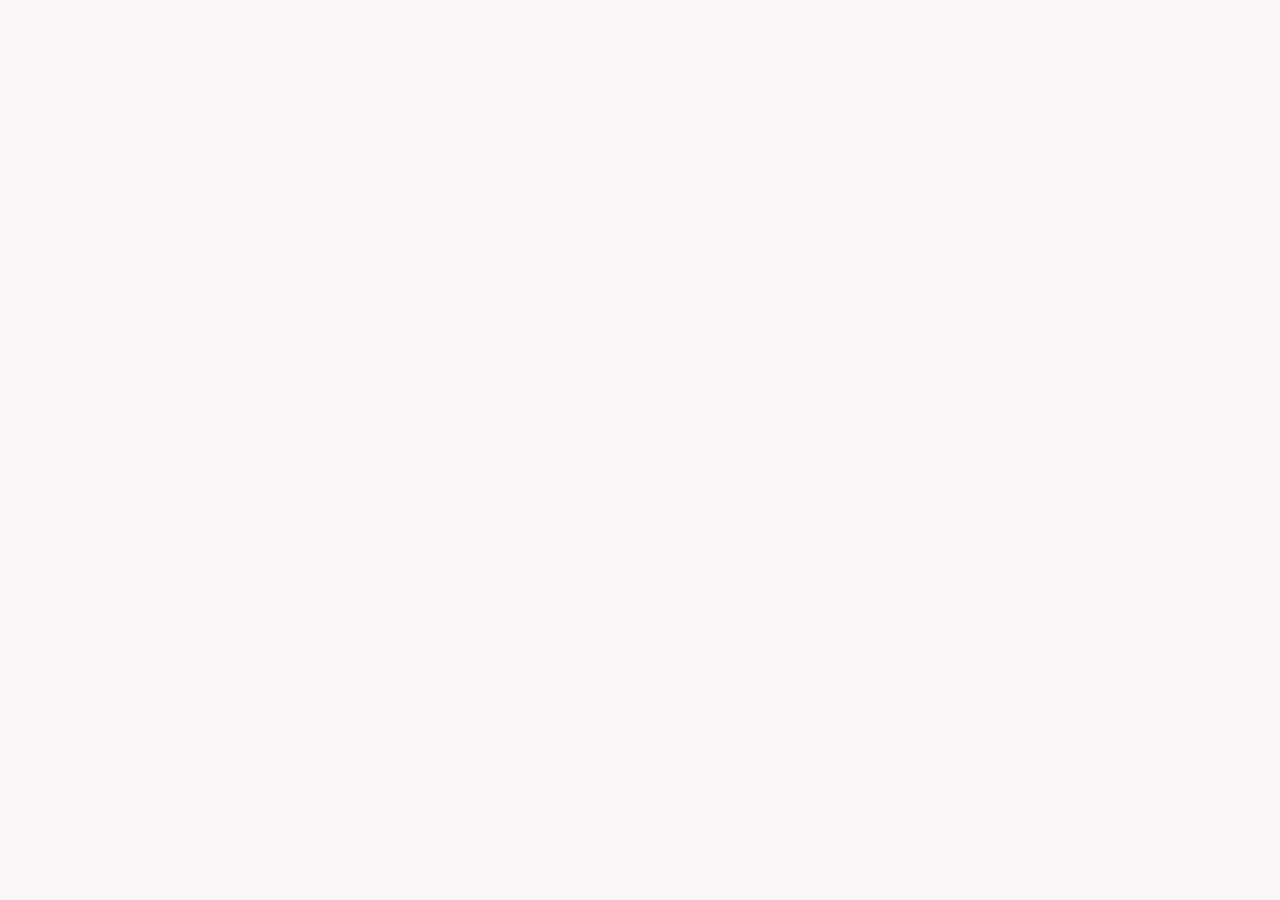
==== Login.html @ 5daf2500 "justify content changed" ====
<!DOCTYPE html>
<html lang="pt-br">
<head>
  <meta charset="UTF-8">
  <meta http-equiv="X-UA-Compatible" content="IE=edge">
  <meta name="viewport" content="width=device-width, initial-scale=1.0">
  <link rel="stylesheet" href="style.css">
  <title>Login</title>
</head>
<body>
  
</body>
</html>
---- style.css ----
/* Font links */

@import url('https://fonts.googleapis.com/css2?family=Poppins:ital,wght@0,300;0,600;0,700;1,200;1,300;1,500;1,600&display=swap');

/* reset*/
* {
  margin: 0;
  border: 0;
  box-sizing: border-box;
  font-family: 'Poppins', sans-serif;
}

body {
  background-color: rgb(249, 247, 247);
}

main {
  margin: auto;
  max-width: 1200px;


}

h1 {
  font-family: 'Poppins', sans-serif;
  font-weight: bold;
}

/*Header beggin*/

.cabeçalho {
  background: rgb(150, 02, 00);
  display: flex;
  justify-content: space-around;
  align-items: center;
  padding: 15px 8%;
}

.geral-nav {
  padding: 0, 15px;
}

#search-box {
  position: relative;


}

#searchImput {
  padding: 3px;
  margin: auto;
}

/*Page name*/
#name {
  font-size: 16px;
  color: white;
  padding: 0 25px;
  font-weight: 600;
  text-decoration: none;
}

/*Nav itens*/
.iten-nav {
  font-size: 16px;
  color: white;
  padding: 0 25px;
  font-weight: 600;
  text-decoration: none;
}


.iten-nav:hover {
  color: rgb(252, 255, 162);
  text-decoration: none;
  padding: 0 25px;
}

/*Buttons*/


button {
  font-size: 16px;
  font-weight: 600;
  background-color: #ffb400;
  border-radius: 10px;
  padding: 0px 15px;
}

button:hover {
  font-weight: 600;
  background-color: #f8cd6a;
}

/*Posters sections*/

.titulos-geral {
  margin-top: 5vh;
  margin-bottom: 5vh;
  display: flex;
  justify-content: space-between;
  color: #212529;


}

.titulos-geral h1 {
  font-size: 60px;
  margin-bottom: 15px;

}

.titulos-geral p {
  font-size: 16px;
  font-weight: 500;

}

.filtro {
  align-self: flex-end;
}

.filtro label {
  font-weight: 700;

}

.anuncios-topo {
  display: flex;
  justify-content: space-between;
  gap: 15px;
  margin-bottom: 40px;


}

.anuncios-boton {
  display: flex;
  justify-content: space-between;
  gap: 15px;
  margin-bottom: 40px;

}

.anuncio-vaga {
  padding: 8px;
  margin: 5px;
  background-image: url('img/fundinnn.png');
  background-size: cover;
}

.anuncio-vaga h2 {
  font-weight: 600;
  font-size: 20px;
}

.anuncio-vaga p {
  font-size: 16px;
  text-align: center;
}

.anuncio-vaga ol {
  font-size: 16px;
}

footer {
  background-color: rgb(32, 42, 37);
  padding: 30px;
  text-align: center;
  color: white;
}

/* Footer */

footer h3 {
  font-weight: 400;
}
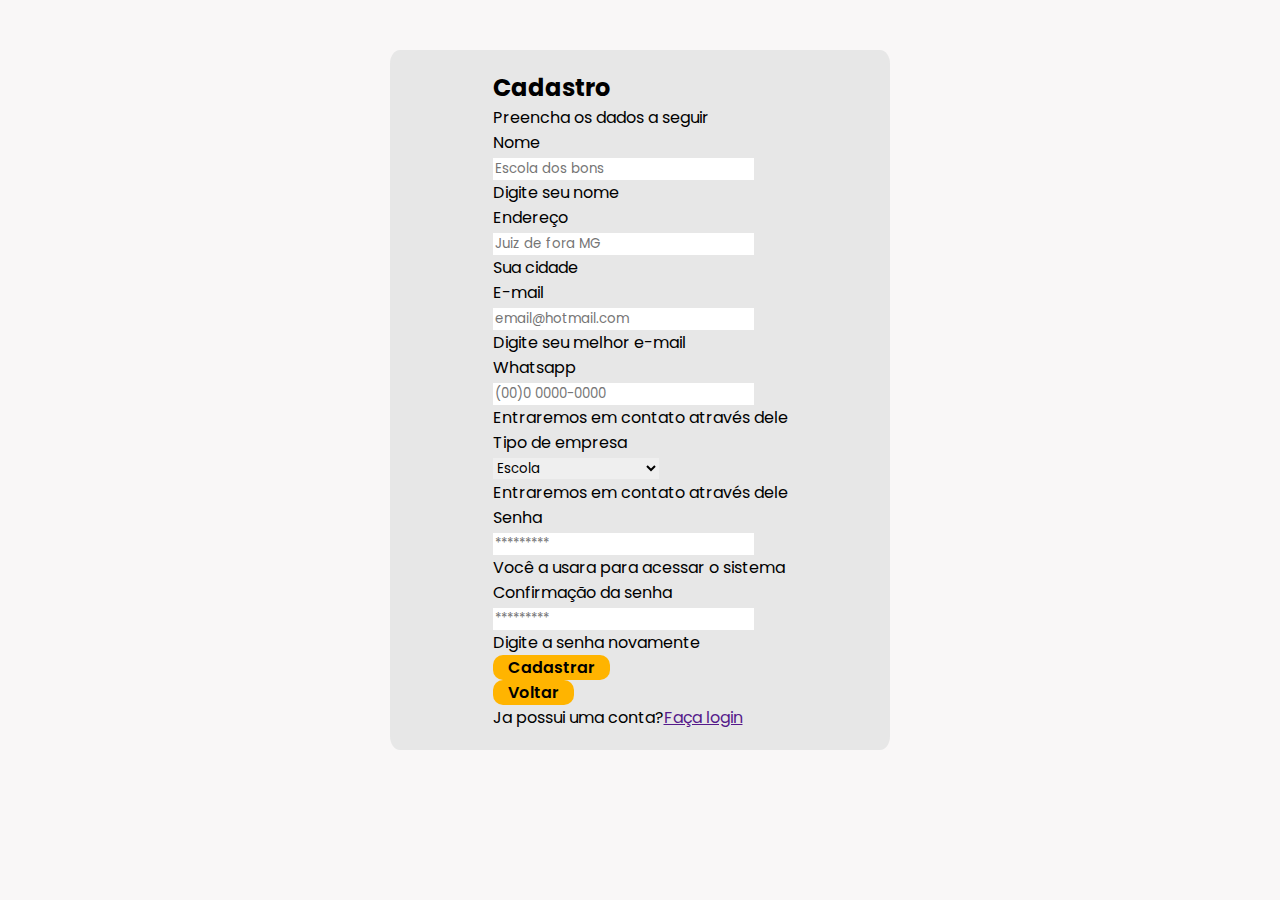
==== commit d42a6757: "some css on login page" ====
--- a/Login.html
+++ b/Login.html
@@ -8,6 +8,57 @@
   <title>Login</title>
 </head>
 <body>
+
+<div class="forms">
+
+  <form>
+    <h2>Cadastro</h2>
+    <fieldset>
+      <p>Preencha os dados a seguir</p>
+      <label>Nome</label><br>
+      <input type="text" name="nome" placeholder="Escola dos bons" id="name">
+      <p>Digite seu nome</p>
+      
+      <label>Endereço</label><br>
+      <input type="text" name="endereço" placeholder="Juiz de fora MG" id="adress">
+      <p>Sua cidade</p>
+
+      <label>E-mail</label><br>
+      <input type="email" name="email" placeholder="email@hotmail.com" id="email">
+      <p>Digite seu melhor e-mail</p>
+
+      <label>Whatsapp</label><br>
+      <input type="tel" name="telefone" pattern="\([0-9]{2}\)[0-9]{1}[0-9]{4}-[0-9]{4}" placeholder="(00)0 0000-0000" id="whatsapp">
+      <p>Entraremos em contato através dele</p>
+
+      <label>Tipo de empresa</label><br>
+      <select name="tipo" id="tipo">
+        <option value="Escola">Escola</option>
+        <option value="Empresa contratante">Empresa contratante</option>
+      </select>
+      <p>Entraremos em contato através dele</p>
+
+      <label>Senha</label><br>
+      <input type="password" name="Senha" placeholder="*********" minlength="8" id="senha1">
+      <p>Você a usara para acessar o sistema</p>
+
+      <label>Confirmação da senha</label><br>
+      <input type="password" name="Senha" placeholder="*********" minlength="8" id="senha2">
+      <p>Digite a senha novamente</p>
+
+      <div id="buttons">
+
+      <button id="register">Cadastrar</button><br>
+      <button id="back">Voltar</button>
+
+     </div>
+      <p>Ja possui uma conta?<a href="">Faça login</a></p>
+
+    
+    </fieldset>
+  </form>
+
+</div>
   
 </body>
 </html>--- a/style.css
+++ b/style.css
@@ -17,7 +17,6 @@
 main {
   margin: auto;
   max-width: 1200px;
-
 
 }
 
@@ -43,7 +42,6 @@
 #search-box {
   position: relative;
 
-
 }
 
 #searchImput {
@@ -51,8 +49,8 @@
   margin: auto;
 }
 
-/*Page name*/
-#name {
+
+#page-name {
   font-size: 16px;
   color: white;
   padding: 0 25px;
@@ -76,7 +74,7 @@
   padding: 0 25px;
 }
 
-/*Buttons*/
+/*geral Buttons*/
 
 
 button {
@@ -163,6 +161,31 @@
   font-size: 16px;
 }
 
+/* Form */
+
+.forms {
+  background-color: rgb(231, 231, 231);
+  display: flex;
+  justify-content: center;
+  margin: 50px auto;
+  flex-direction: row;
+  width: 500px;
+  height: 700px;
+  border-radius: 2%;
+  padding: 20px;
+  justify-items: left;
+
+}
+
+fieldset {
+  padding: 0;
+}
+
+
+
+
+/* Footer */
+
 footer {
   background-color: rgb(32, 42, 37);
   padding: 30px;
@@ -170,8 +193,6 @@
   color: white;
 }
 
-/* Footer */
-
 footer h3 {
   font-weight: 400;
 }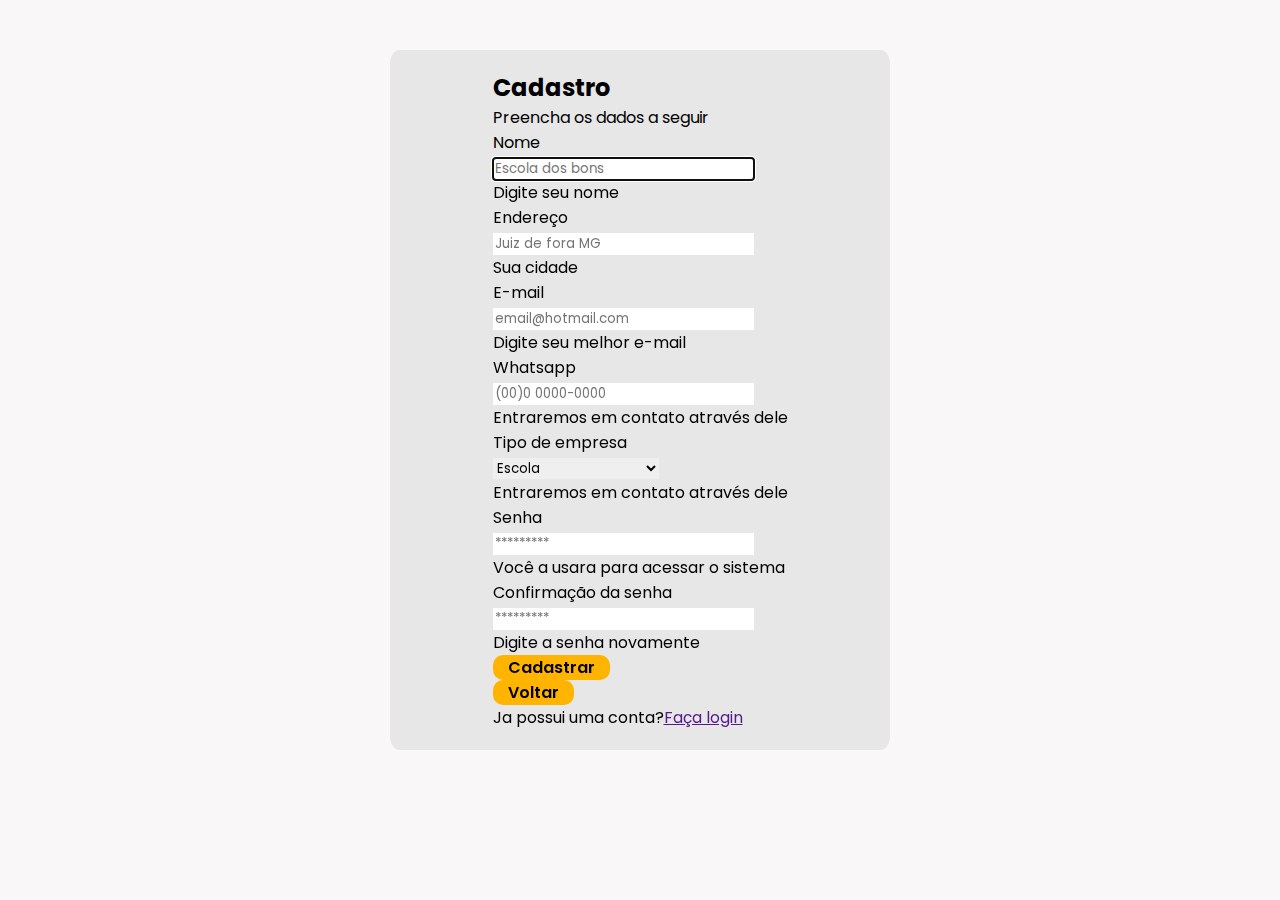
==== commit 015c33c2: "Pequenas alterações" ====
--- a/Login.html
+++ b/Login.html
@@ -15,40 +15,48 @@
     <h2>Cadastro</h2>
     <fieldset>
       <p>Preencha os dados a seguir</p>
-      <label>Nome</label><br>
-      <input type="text" name="nome" placeholder="Escola dos bons" id="name">
+      
+      <label for="name">Nome</label><br>
+      <input required type="text" name="nome" placeholder="Escola dos bons" id="name" autocomplete="cc-name" autofocus>
       <p>Digite seu nome</p>
+    
       
-      <label>Endereço</label><br>
-      <input type="text" name="endereço" placeholder="Juiz de fora MG" id="adress">
+      <label for="adress">Endereço</label><br>
+      <input type="text" name="endereço" placeholder="Juiz de fora MG" id="adress" autocomplete="address-level1">
       <p>Sua cidade</p>
+     
 
-      <label>E-mail</label><br>
-      <input type="email" name="email" placeholder="email@hotmail.com" id="email">
+      <label for="email">E-mail</label><br>
+      <input required type="email" name="email" placeholder="email@hotmail.com" id="email" autocomplete="email">
       <p>Digite seu melhor e-mail</p>
+     
 
-      <label>Whatsapp</label><br>
-      <input type="tel" name="telefone" pattern="\([0-9]{2}\)[0-9]{1}[0-9]{4}-[0-9]{4}" placeholder="(00)0 0000-0000" id="whatsapp">
+      <label for="whatsapp">Whatsapp</label><br>
+      <input required type="tel" name="telefone" pattern="\([0-9]{2}\)[0-9]{1}[0-9]{4}-[0-9]{4}" placeholder="(00)0 0000-0000" id="whatsapp" autocomplete="tel">
       <p>Entraremos em contato através dele</p>
-
-      <label>Tipo de empresa</label><br>
-      <select name="tipo" id="tipo">
+      
+      
+      <label for="tipo">Tipo de empresa</label><br>
+      <select required name="tipo" id="tipo">
         <option value="Escola">Escola</option>
         <option value="Empresa contratante">Empresa contratante</option>
       </select>
       <p>Entraremos em contato através dele</p>
 
-      <label>Senha</label><br>
-      <input type="password" name="Senha" placeholder="*********" minlength="8" id="senha1">
+
+      <label for="senha1">Senha<br>
+      <input required type="password" name="Senha" placeholder="*********" minlength="6" maxlength="10" id="senha1">
       <p>Você a usara para acessar o sistema</p>
+      
 
-      <label>Confirmação da senha</label><br>
-      <input type="password" name="Senha" placeholder="*********" minlength="8" id="senha2">
+      <label for="senha2">Confirmação da senha<br>
+      <input required type="password" name="Senha" placeholder="*********"  id="senha2" maxlength="10" minlength="6">
       <p>Digite a senha novamente</p>
+      
 
       <div id="buttons">
 
-      <button id="register">Cadastrar</button><br>
+      <button type="submit" id="register">Cadastrar</button><br>
       <button id="back">Voltar</button>
 
      </div>
@@ -59,6 +67,8 @@
   </form>
 
 </div>
+
+  <script src="./javascript.js"></script>
   
 </body>
 </html>--- a/style.css
+++ b/style.css
@@ -27,12 +27,13 @@
 
 /*Header beggin*/
 
-.cabeçalho {
+.header {
   background: rgb(150, 02, 00);
   display: flex;
   justify-content: space-around;
   align-items: center;
   padding: 15px 8%;
+  flex-wrap: wrap;
 }
 
 .geral-nav {
@@ -41,7 +42,7 @@
 
 #search-box {
   position: relative;
-
+  display: flex;
 }
 
 #searchImput {
@@ -92,7 +93,7 @@
 
 /*Posters sections*/
 
-.titulos-geral {
+.geral-title {
   margin-top: 5vh;
   margin-bottom: 5vh;
   display: flex;
@@ -102,62 +103,60 @@
 
 }
 
-.titulos-geral h1 {
+.geral-title h1 {
   font-size: 60px;
   margin-bottom: 15px;
 
 }
 
-.titulos-geral p {
+.geral-title p {
   font-size: 16px;
   font-weight: 500;
 
 }
 
-.filtro {
+.filter {
   align-self: flex-end;
+
 }
 
-.filtro label {
+
+.filter label {
   font-weight: 700;
 
 }
 
-.anuncios-topo {
+.adverts {
   display: flex;
   justify-content: space-between;
   gap: 15px;
   margin-bottom: 40px;
+  flex-wrap: wrap;
 
 
 }
 
-.anuncios-boton {
-  display: flex;
-  justify-content: space-between;
-  gap: 15px;
-  margin-bottom: 40px;
 
-}
-
-.anuncio-vaga {
+.job-poster {
   padding: 8px;
   margin: 5px;
   background-image: url('img/fundinnn.png');
   background-size: cover;
+  border-radius: 8%;
+  box-shadow: -8px 12px 20px #8b8d8f;
 }
 
-.anuncio-vaga h2 {
+.job-poster h2 {
   font-weight: 600;
   font-size: 20px;
 }
 
-.anuncio-vaga p {
+.job-poster p {
   font-size: 16px;
   text-align: center;
 }
 
-.anuncio-vaga ol {
+.job-posters ol {
   font-size: 16px;
 }
 
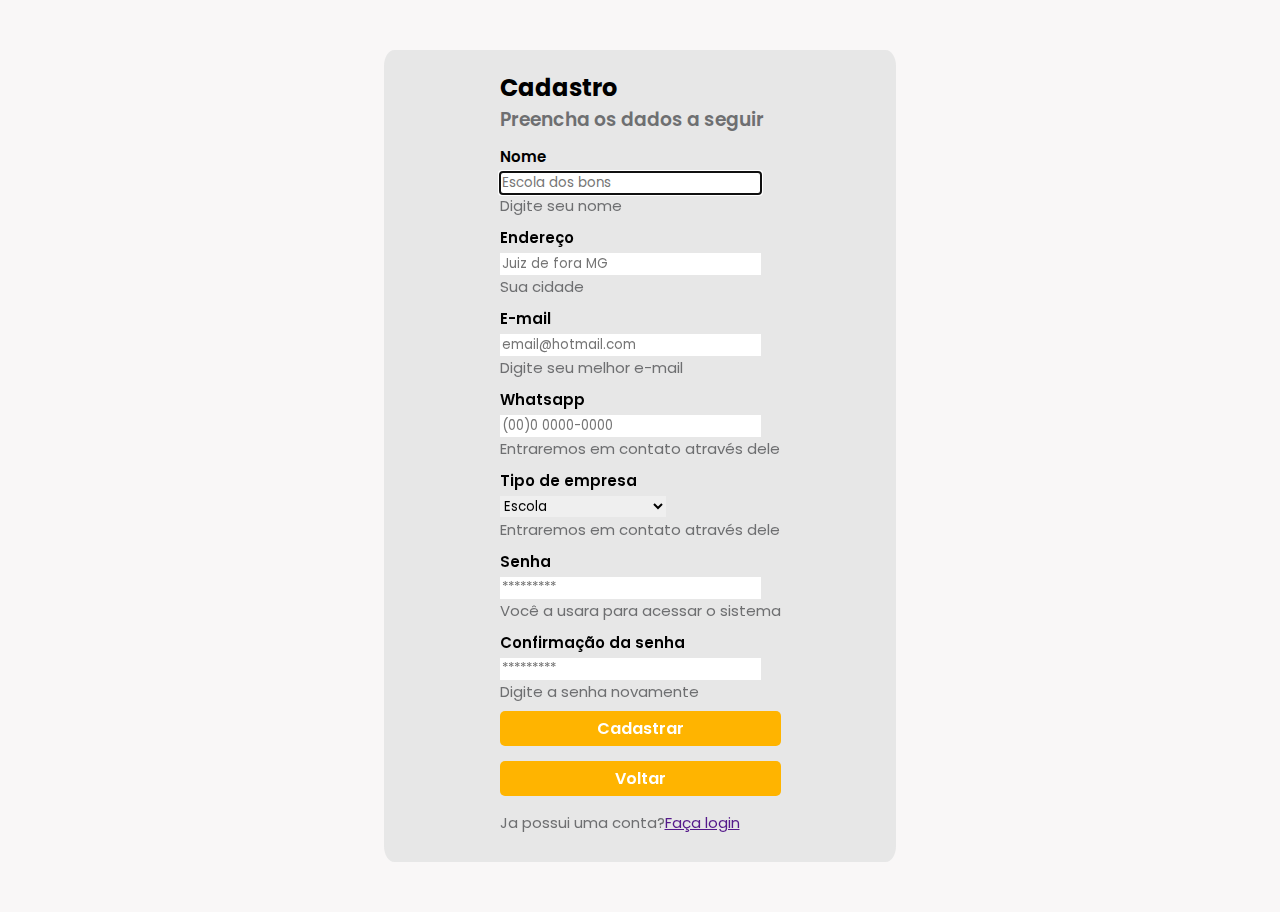
==== commit 92d042a3: "login page forms style" ====
--- a/Login.html
+++ b/Login.html
@@ -14,7 +14,7 @@
   <form>
     <h2>Cadastro</h2>
     <fieldset>
-      <p>Preencha os dados a seguir</p>
+      <h3>Preencha os dados a seguir</h3>
       
       <label for="name">Nome</label><br>
       <input required type="text" name="nome" placeholder="Escola dos bons" id="name" autocomplete="cc-name" autofocus>
@@ -44,20 +44,20 @@
       <p>Entraremos em contato através dele</p>
 
 
-      <label for="senha1">Senha<br>
+      <label for="senha1">Senha</label><br>
       <input required type="password" name="Senha" placeholder="*********" minlength="6" maxlength="10" id="senha1">
       <p>Você a usara para acessar o sistema</p>
       
 
-      <label for="senha2">Confirmação da senha<br>
+      <label for="senha2">Confirmação da senha</label><br>
       <input required type="password" name="Senha" placeholder="*********"  id="senha2" maxlength="10" minlength="6">
       <p>Digite a senha novamente</p>
       
 
-      <div id="buttons">
+      <div class="buttons">
 
-      <button type="submit" id="register">Cadastrar</button><br>
-      <button id="back">Voltar</button>
+      <button type="submit" class="form-button" id="register">Cadastrar</button><br>
+      <button class="form-button" id="back">Voltar</button>
 
      </div>
       <p>Ja possui uma conta?<a href="">Faça login</a></p>
--- a/style.css
+++ b/style.css
@@ -82,7 +82,7 @@
   font-size: 16px;
   font-weight: 600;
   background-color: #ffb400;
-  border-radius: 10px;
+  border-radius: 5px;
   padding: 0px 15px;
 }
 
@@ -160,29 +160,6 @@
   font-size: 16px;
 }
 
-/* Form */
-
-.forms {
-  background-color: rgb(231, 231, 231);
-  display: flex;
-  justify-content: center;
-  margin: 50px auto;
-  flex-direction: row;
-  width: 500px;
-  height: 700px;
-  border-radius: 2%;
-  padding: 20px;
-  justify-items: left;
-
-}
-
-fieldset {
-  padding: 0;
-}
-
-
-
-
 /* Footer */
 
 footer {
@@ -192,6 +169,53 @@
   color: white;
 }
 
-footer h3 {
-  font-weight: 400;
-}+
+/* Form login page */
+
+.forms {
+  background-color: rgb(231, 231, 231);
+  display: flex;
+  justify-content: center;
+  margin: 50px auto;
+  flex-direction: row;
+  width: 40vw;
+  height: content;
+  border-radius: 2%;
+  padding: 20px;
+  justify-items: left;
+
+}
+
+fieldset {
+  padding: 0;
+}
+
+
+fieldset h3 {
+  font-weight: 600;
+  color: #6e6f71;
+  margin-bottom: 10px;
+}
+
+fieldset label {
+  font-weight: 550;
+  font-size: 15px;
+}
+
+fieldset p {
+  font-size: 15px;
+  margin-bottom: 8px;
+  color: #6e6f71;
+}
+
+fieldset .buttons {
+text-align: center;
+}
+
+.form-button {
+  color: white;
+  padding: 5px;
+  width: 100%;
+  margin-bottom: 15px;
+}
+
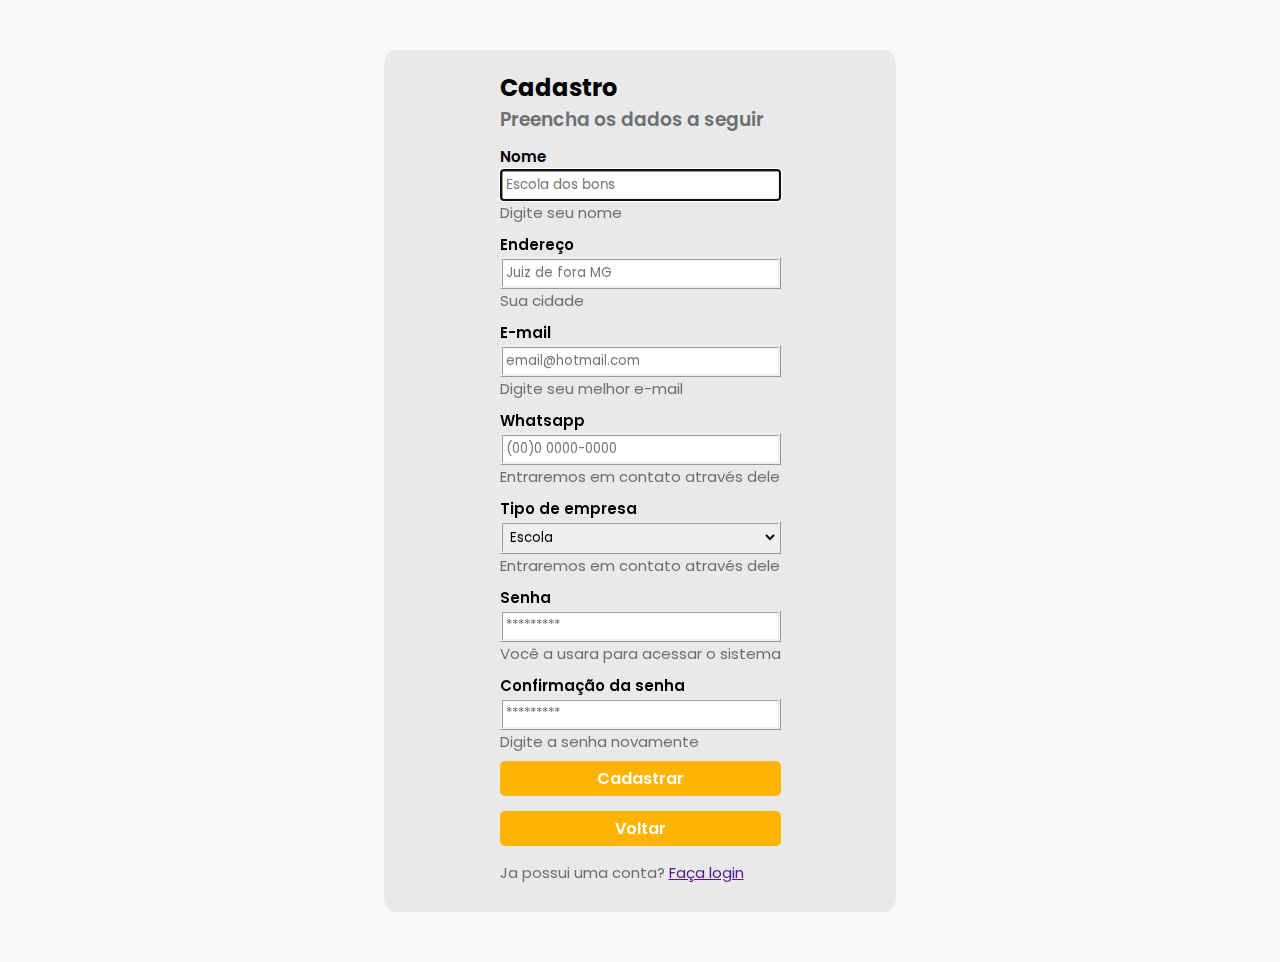
==== commit e0416cc8: "small change on login page" ====
--- a/Login.html
+++ b/Login.html
@@ -11,7 +11,7 @@
 
 <div class="forms">
 
-  <form>
+  <form class="login-form">
     <h2>Cadastro</h2>
     <fieldset>
       <h3>Preencha os dados a seguir</h3>
@@ -60,7 +60,7 @@
       <button class="form-button" id="back">Voltar</button>
 
      </div>
-      <p>Ja possui uma conta?<a href="">Faça login</a></p>
+      <p>Ja possui uma conta? <a href="">Faça login</a></p>
 
     
     </fieldset>
--- a/style.css
+++ b/style.css
@@ -173,7 +173,7 @@
 /* Form login page */
 
 .forms {
-  background-color: rgb(231, 231, 231);
+  background-color: rgb(233, 233, 233);
   display: flex;
   justify-content: center;
   margin: 50px auto;
@@ -209,7 +209,7 @@
 }
 
 fieldset .buttons {
-text-align: center;
+  text-align: center;
 }
 
 .form-button {
@@ -219,3 +219,12 @@
   margin-bottom: 15px;
 }
 
+.login-form input,
+select {
+  box-sizing: border-box;
+  width: 100%;
+  padding: 3px;
+  border: solid;
+  border-style: ridge;
+  border-color: #eeeeee;
+}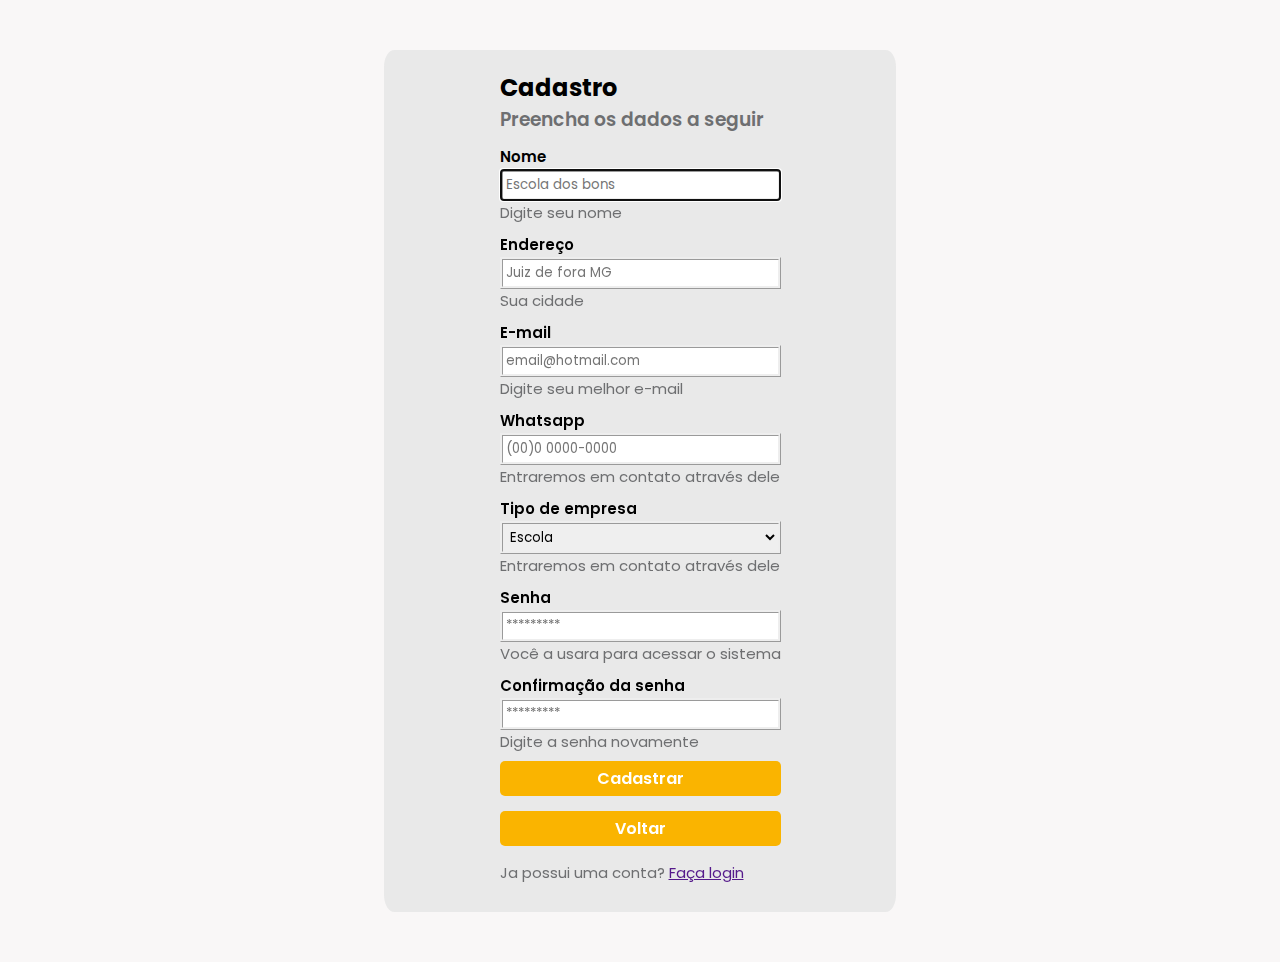
==== commit 78603880: "button" ====
--- a/Login.html
+++ b/Login.html
@@ -57,7 +57,7 @@
       <div class="buttons">
 
       <button type="submit" class="form-button" id="register">Cadastrar</button><br>
-      <button class="form-button" id="back">Voltar</button>
+      <button  class="form-button" id="back" onclick="home()">Voltar</button>
 
      </div>
       <p>Ja possui uma conta? <a href="">Faça login</a></p>
--- a/style.css
+++ b/style.css
@@ -28,12 +28,12 @@
 /*Header beggin*/
 
 .header {
-  background: rgb(150, 02, 00);
+  background: #9f0000;
   display: flex;
   justify-content: space-around;
   align-items: center;
   padding: 15px 8%;
-  flex-wrap: wrap;
+  flex-wrap: nowrap
 }
 
 .geral-nav {
@@ -81,7 +81,7 @@
 button {
   font-size: 16px;
   font-weight: 600;
-  background-color: #ffb400;
+  background-color: #fab400;
   border-radius: 5px;
   padding: 0px 15px;
 }
@@ -144,6 +144,11 @@
   background-size: cover;
   border-radius: 8%;
   box-shadow: -8px 12px 20px #8b8d8f;
+  transition: all .4s ease-in-out;
+}
+
+.job-poster:hover {
+  transform: scale(1.1);
 }
 
 .job-poster h2 {
